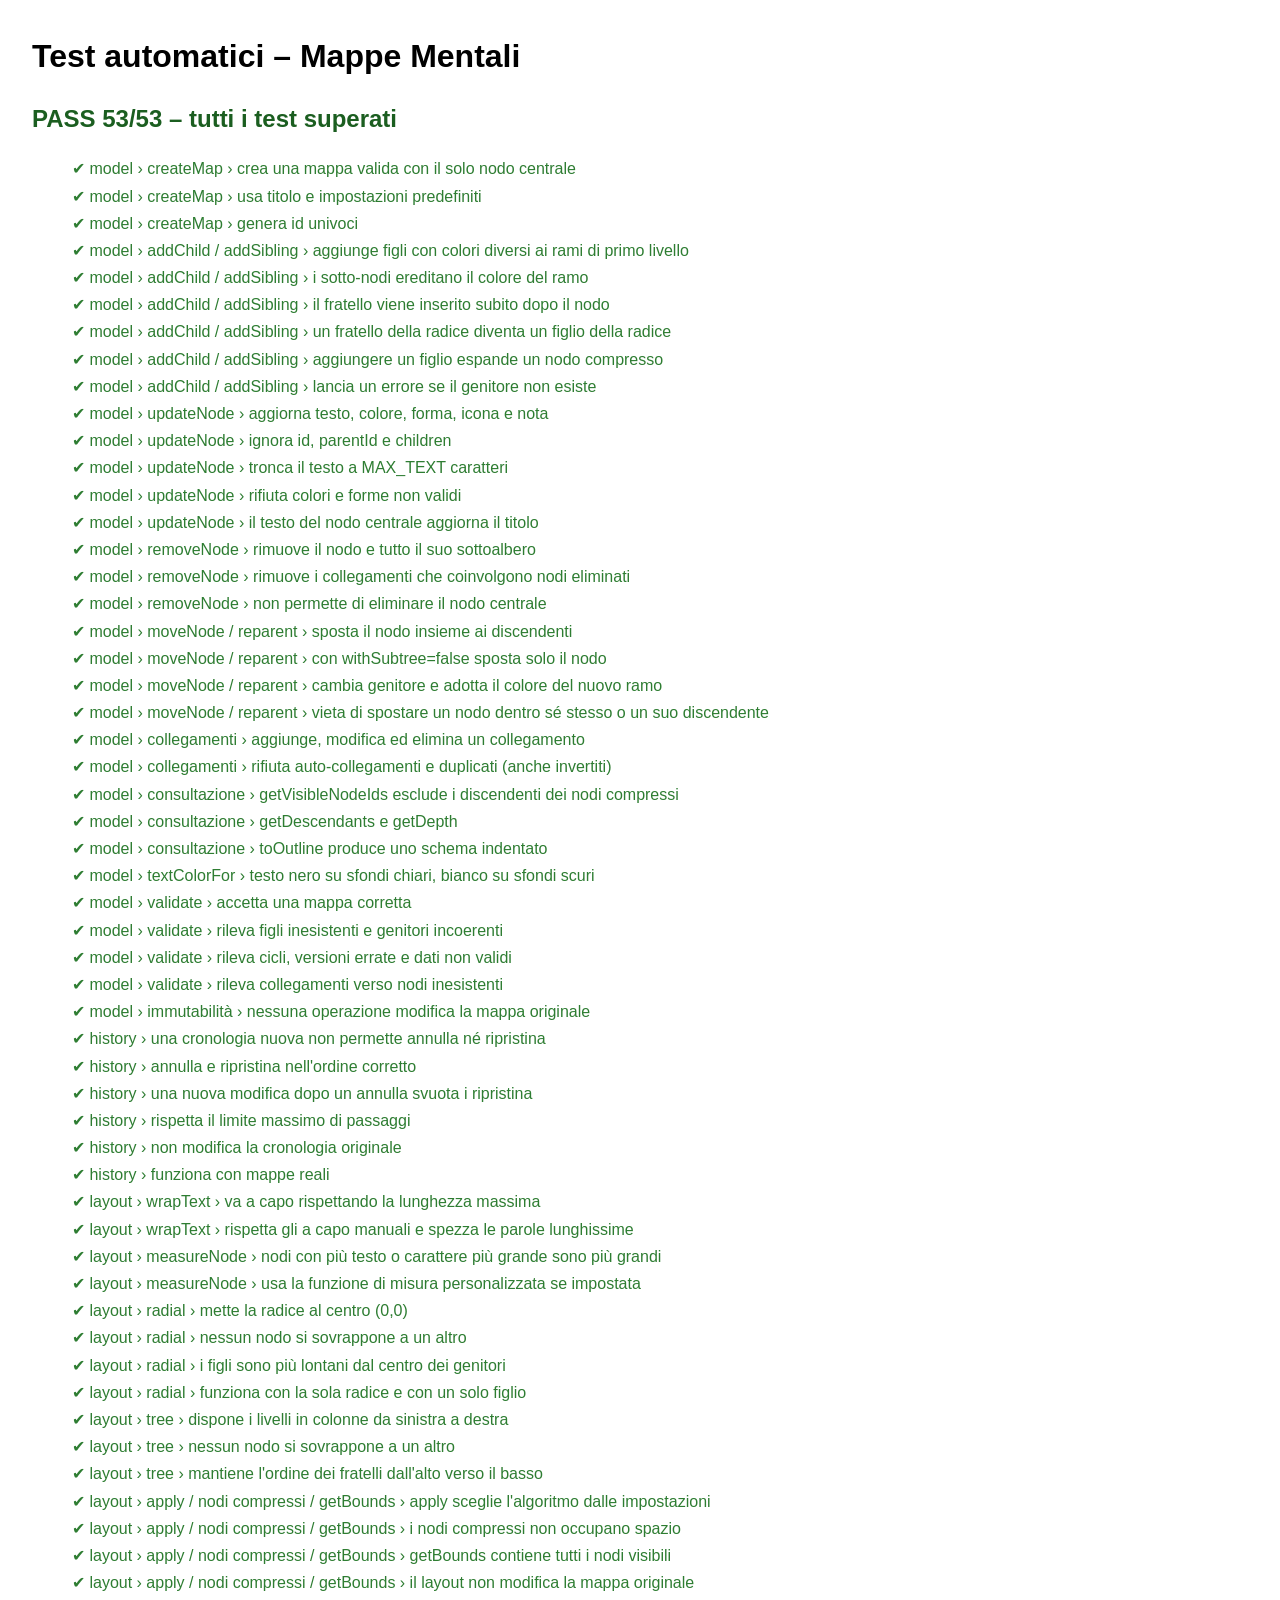
==== tests/index.html @ 087dca29 "Tappa 1: modello dati, annulla/ripristina, layout automatico e test" ====
<!DOCTYPE html>
<html lang="it">
<head>
  <meta charset="utf-8">
  <title>Test – Mappe Mentali</title>
  <style>
    body { font-family: Verdana, Tahoma, Arial, sans-serif; margin: 2rem; line-height: 1.5; }
    h2.pass { color: #1b5e20; }
    h2.fail { color: #b71c1c; }
    li { list-style: none; margin: 0.2rem 0; }
    li.pass { color: #2e7d32; }
    li.fail { color: #c62828; font-weight: bold; }
    pre { background: #ffebee; padding: 0.5rem; white-space: pre-wrap; font-weight: normal; }
  </style>
</head>
<body>
  <h1>Test automatici – Mappe Mentali</h1>
  <div id="risultati">Esecuzione dei test in corso…</div>

  <!-- Moduli dell'app (solo logica pura) -->
  <script src="../js/namespace.js"></script>
  <script src="../js/model.js"></script>
  <script src="../js/history.js"></script>
  <script src="../js/layout.js"></script>

  <!-- Framework e test -->
  <script src="runner.js"></script>
  <script src="model.test.js"></script>
  <script src="history.test.js"></script>
  <script src="layout.test.js"></script>
  <script>MMTest.run();</script>
</body>
</html>
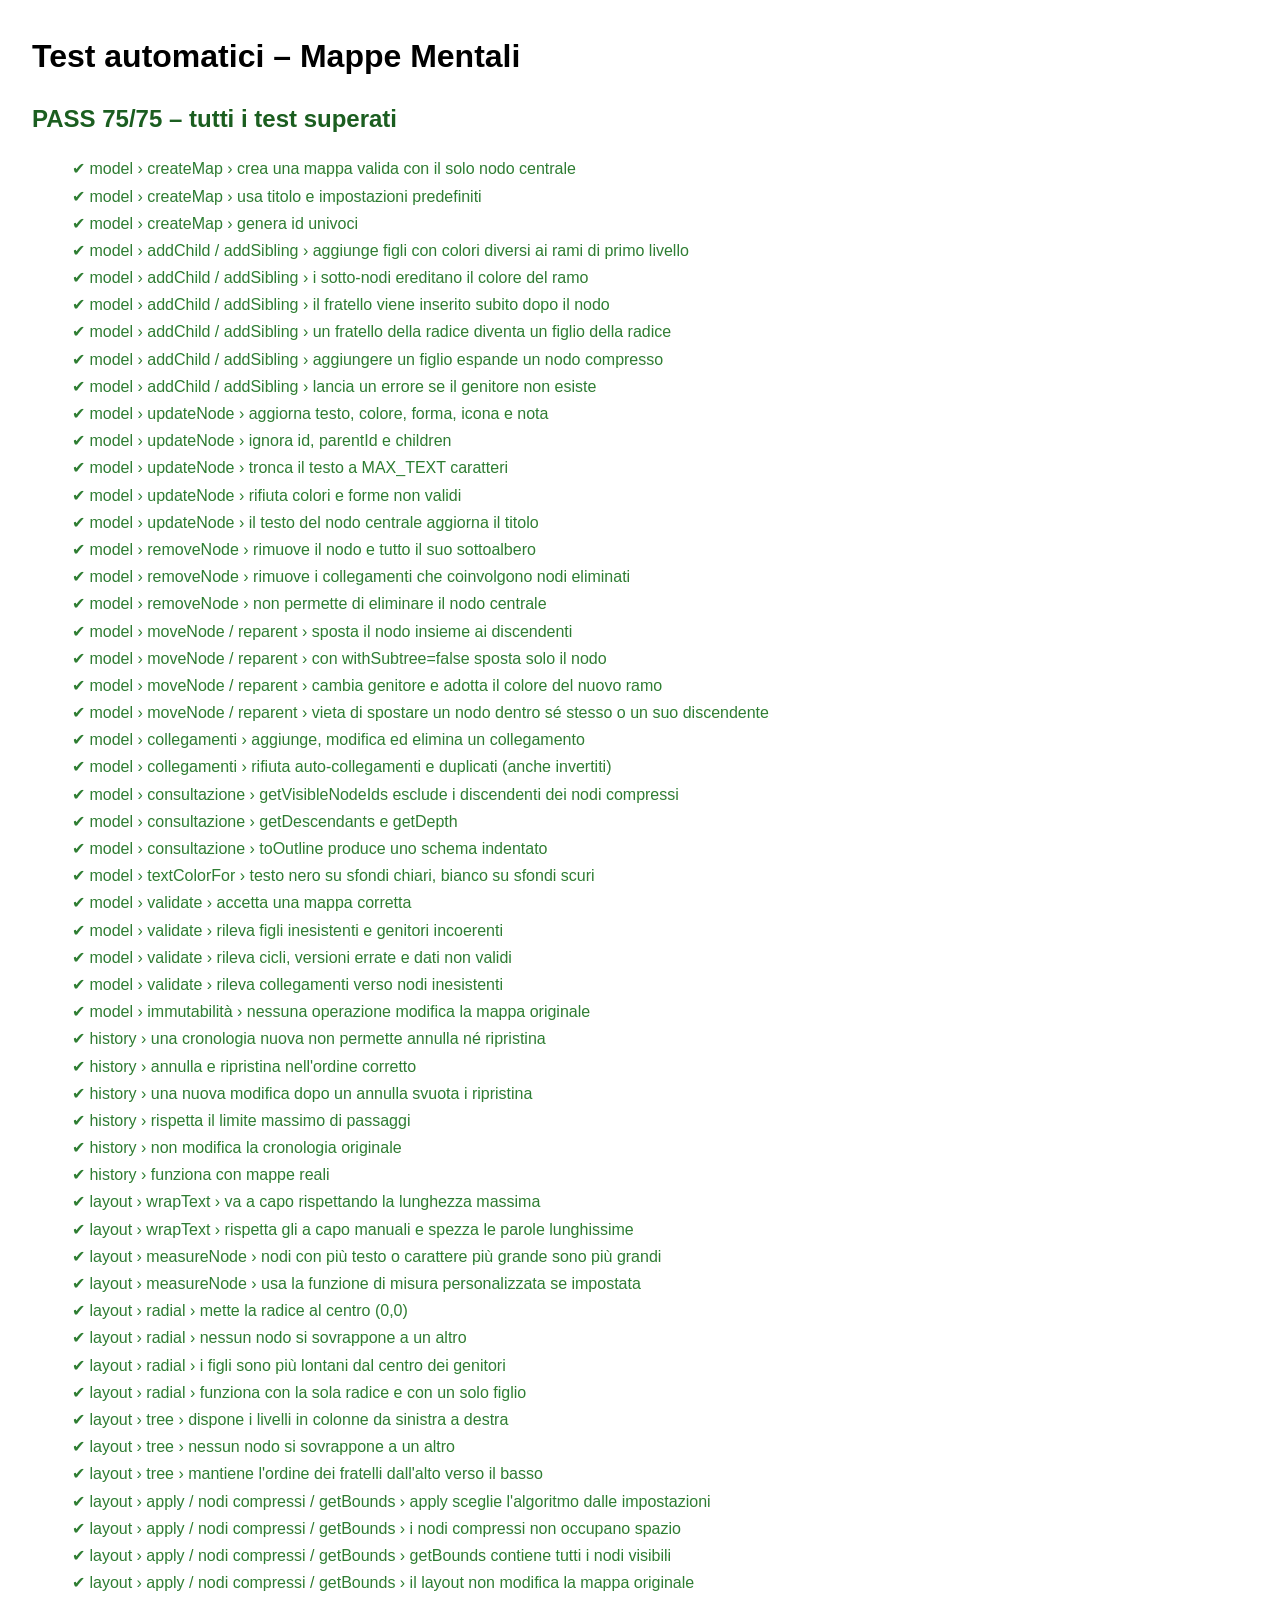
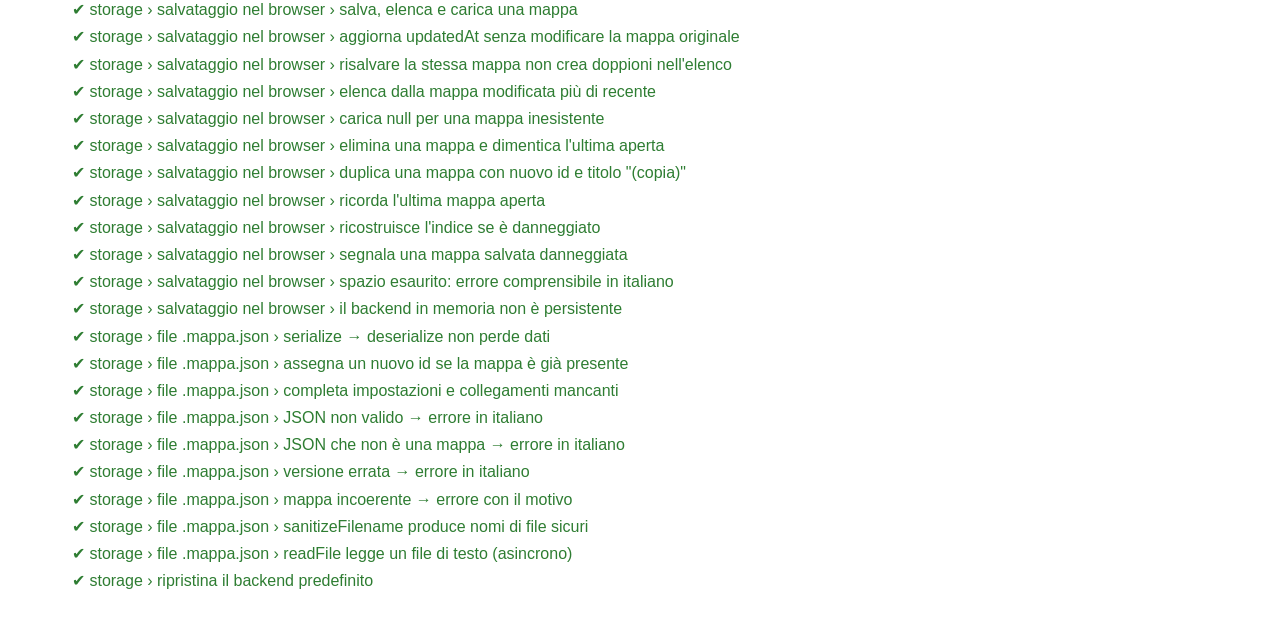
==== commit ebda09c9: "Tappa 2: vista, disegno SVG, interazioni, salvataggio e interfaccia Passi 5-8 del piano: viewport.js" ====
--- a/tests/index.html
+++ b/tests/index.html
@@ -17,10 +17,11 @@
   <h1>Test automatici – Mappe Mentali</h1>
   <div id="risultati">Esecuzione dei test in corso…</div>
 
-  <!-- Moduli dell'app (solo logica pura) -->
+  <!-- Moduli dell'app (logica pura; storage usa un backend in memoria nei test) -->
   <script src="../js/namespace.js"></script>
   <script src="../js/model.js"></script>
   <script src="../js/history.js"></script>
+  <script src="../js/storage.js"></script>
   <script src="../js/layout.js"></script>
 
   <!-- Framework e test -->
@@ -28,6 +29,7 @@
   <script src="model.test.js"></script>
   <script src="history.test.js"></script>
   <script src="layout.test.js"></script>
+  <script src="storage.test.js"></script>
   <script>MMTest.run();</script>
 </body>
 </html>
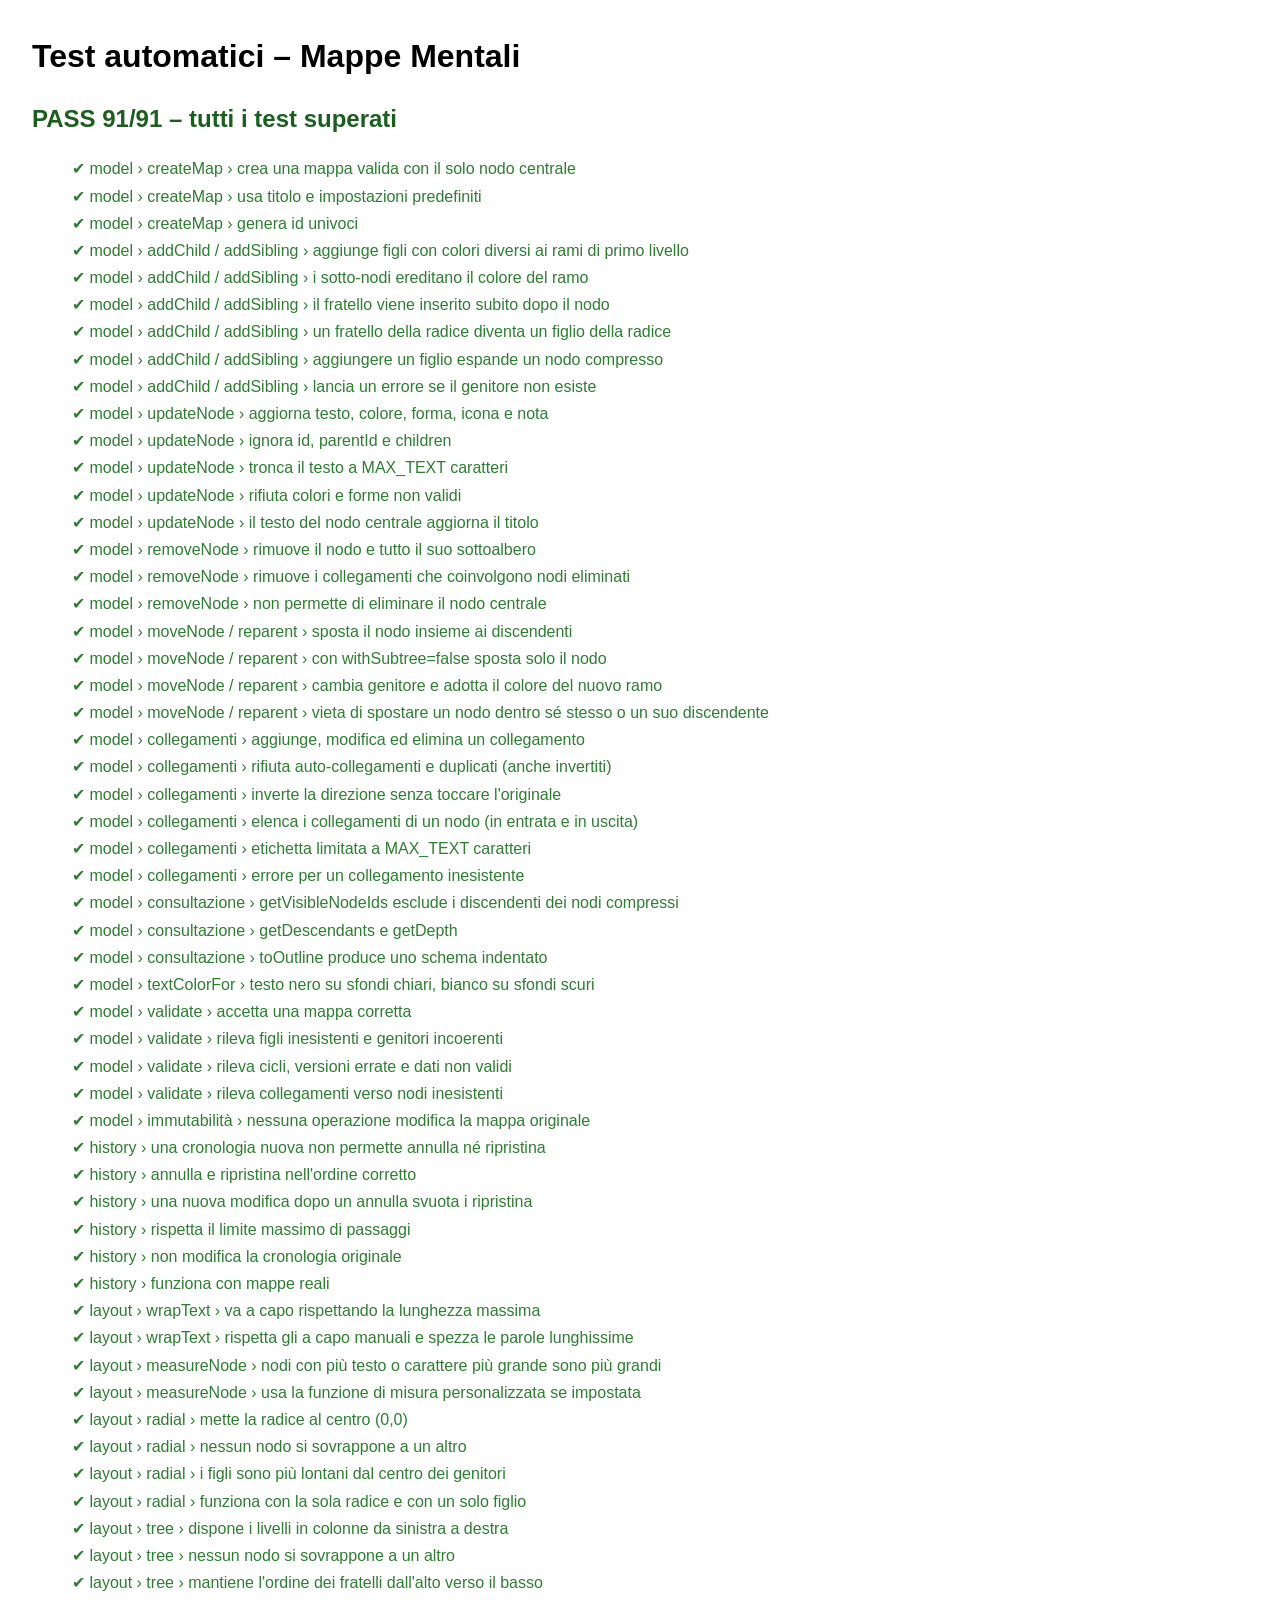
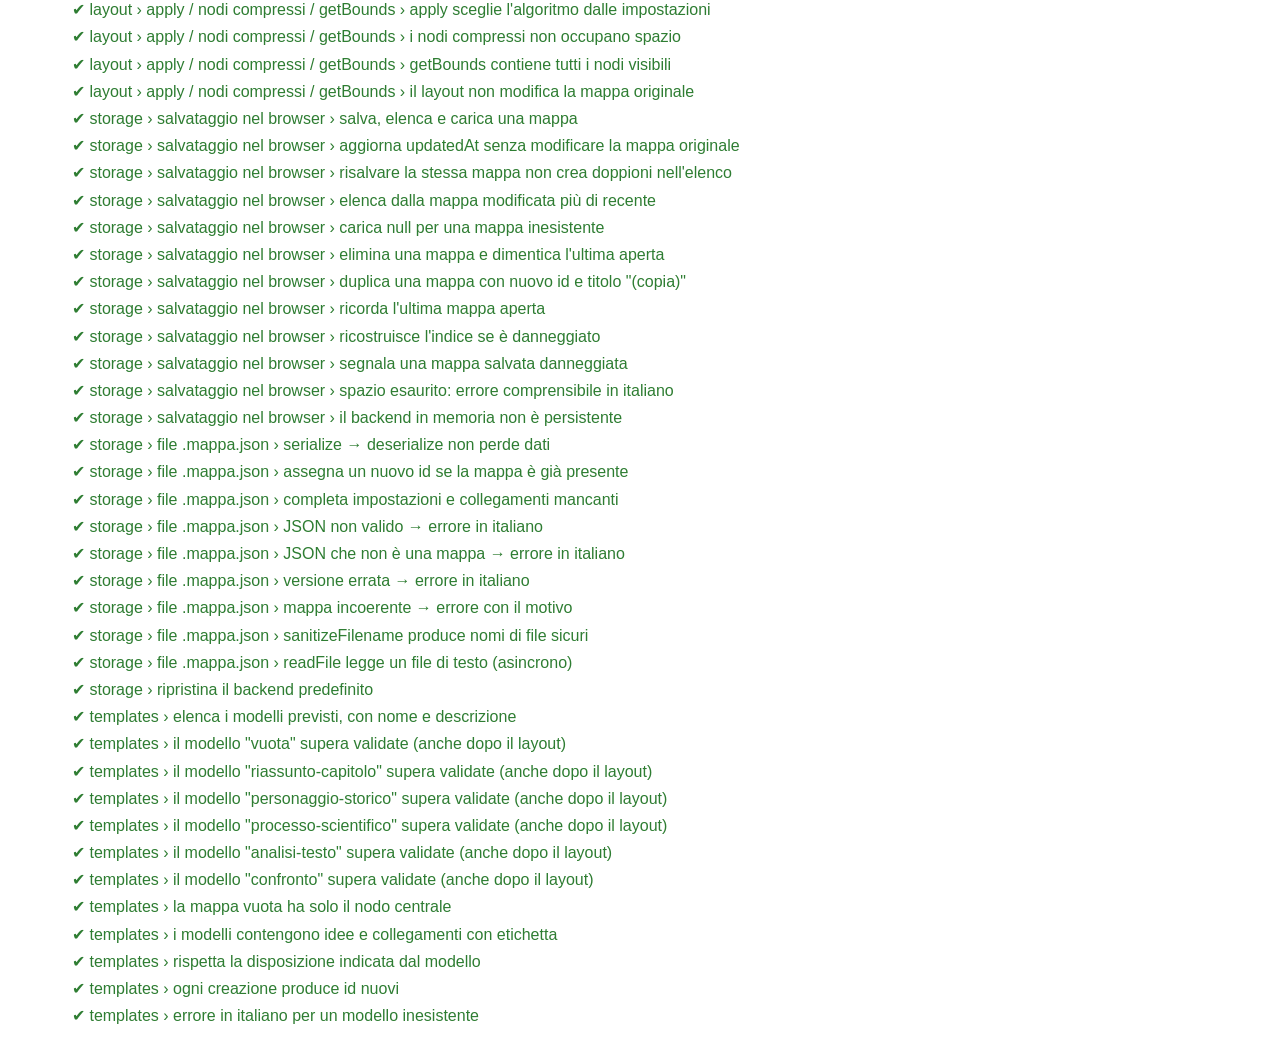
==== commit 44fd6a9d: "Passo 10: modelli scolastici pronti (js/templates.js), finestra Modelli e test" ====
--- a/tests/index.html
+++ b/tests/index.html
@@ -23,6 +23,7 @@
   <script src="../js/history.js"></script>
   <script src="../js/storage.js"></script>
   <script src="../js/layout.js"></script>
+  <script src="../js/templates.js"></script>
 
   <!-- Framework e test -->
   <script src="runner.js"></script>
@@ -30,6 +31,7 @@
   <script src="history.test.js"></script>
   <script src="layout.test.js"></script>
   <script src="storage.test.js"></script>
+  <script src="templates.test.js"></script>
   <script>MMTest.run();</script>
 </body>
 </html>
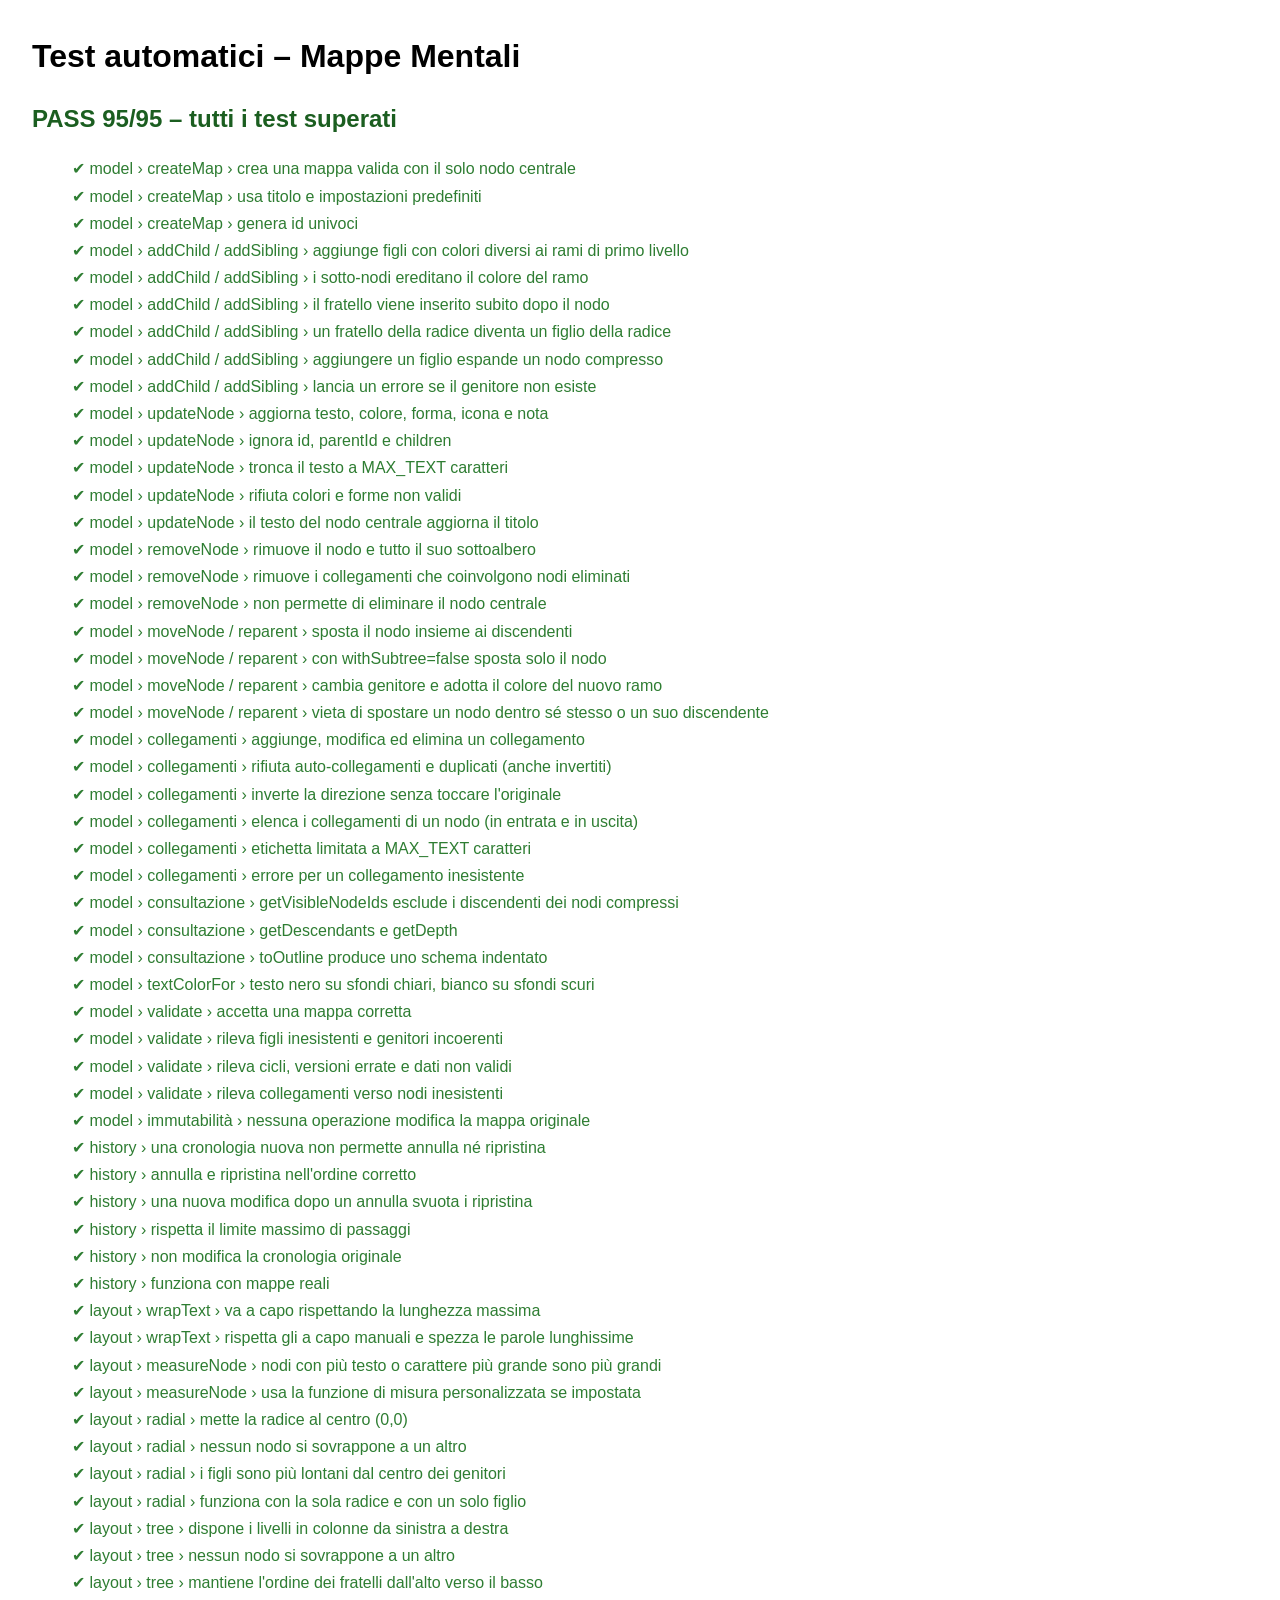
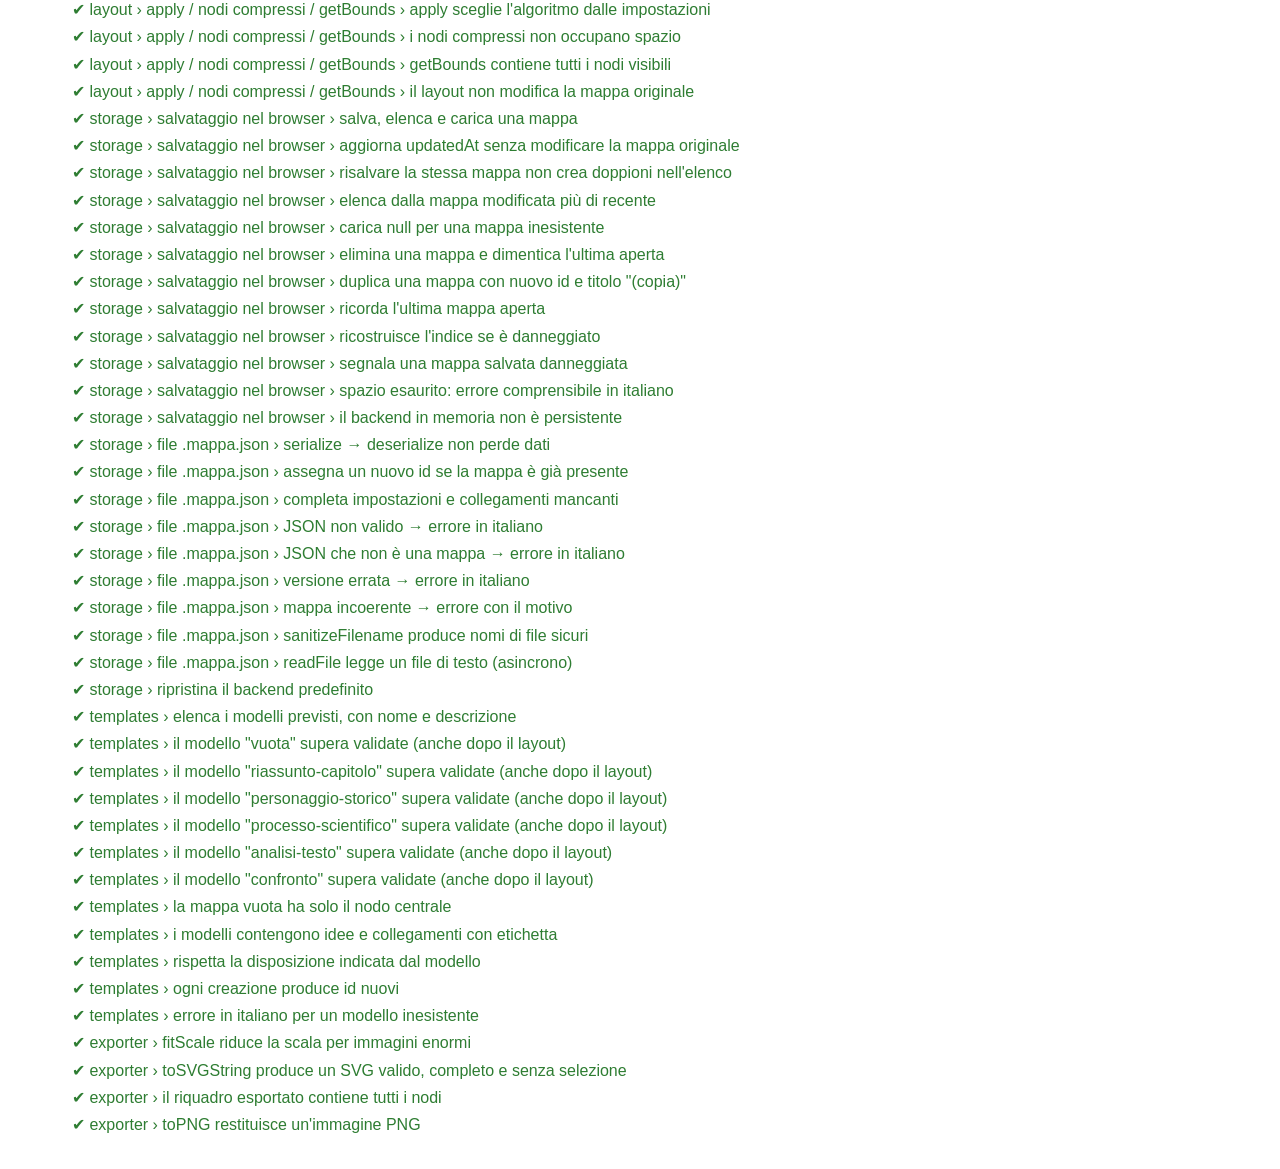
==== commit d7c6c707: "Passo 11: esportazione PNG/SVG (js/exporter.js) e stampa/PDF su A4 (css/print.css), con test" ====
--- a/tests/index.html
+++ b/tests/index.html
@@ -24,6 +24,9 @@
   <script src="../js/storage.js"></script>
   <script src="../js/layout.js"></script>
   <script src="../js/templates.js"></script>
+  <!-- Disegno ed esportazione (usano il DOM della pagina di test) -->
+  <script src="../js/renderer.js"></script>
+  <script src="../js/exporter.js"></script>
 
   <!-- Framework e test -->
   <script src="runner.js"></script>
@@ -32,6 +35,7 @@
   <script src="layout.test.js"></script>
   <script src="storage.test.js"></script>
   <script src="templates.test.js"></script>
+  <script src="exporter.test.js"></script>
   <script>MMTest.run();</script>
 </body>
 </html>
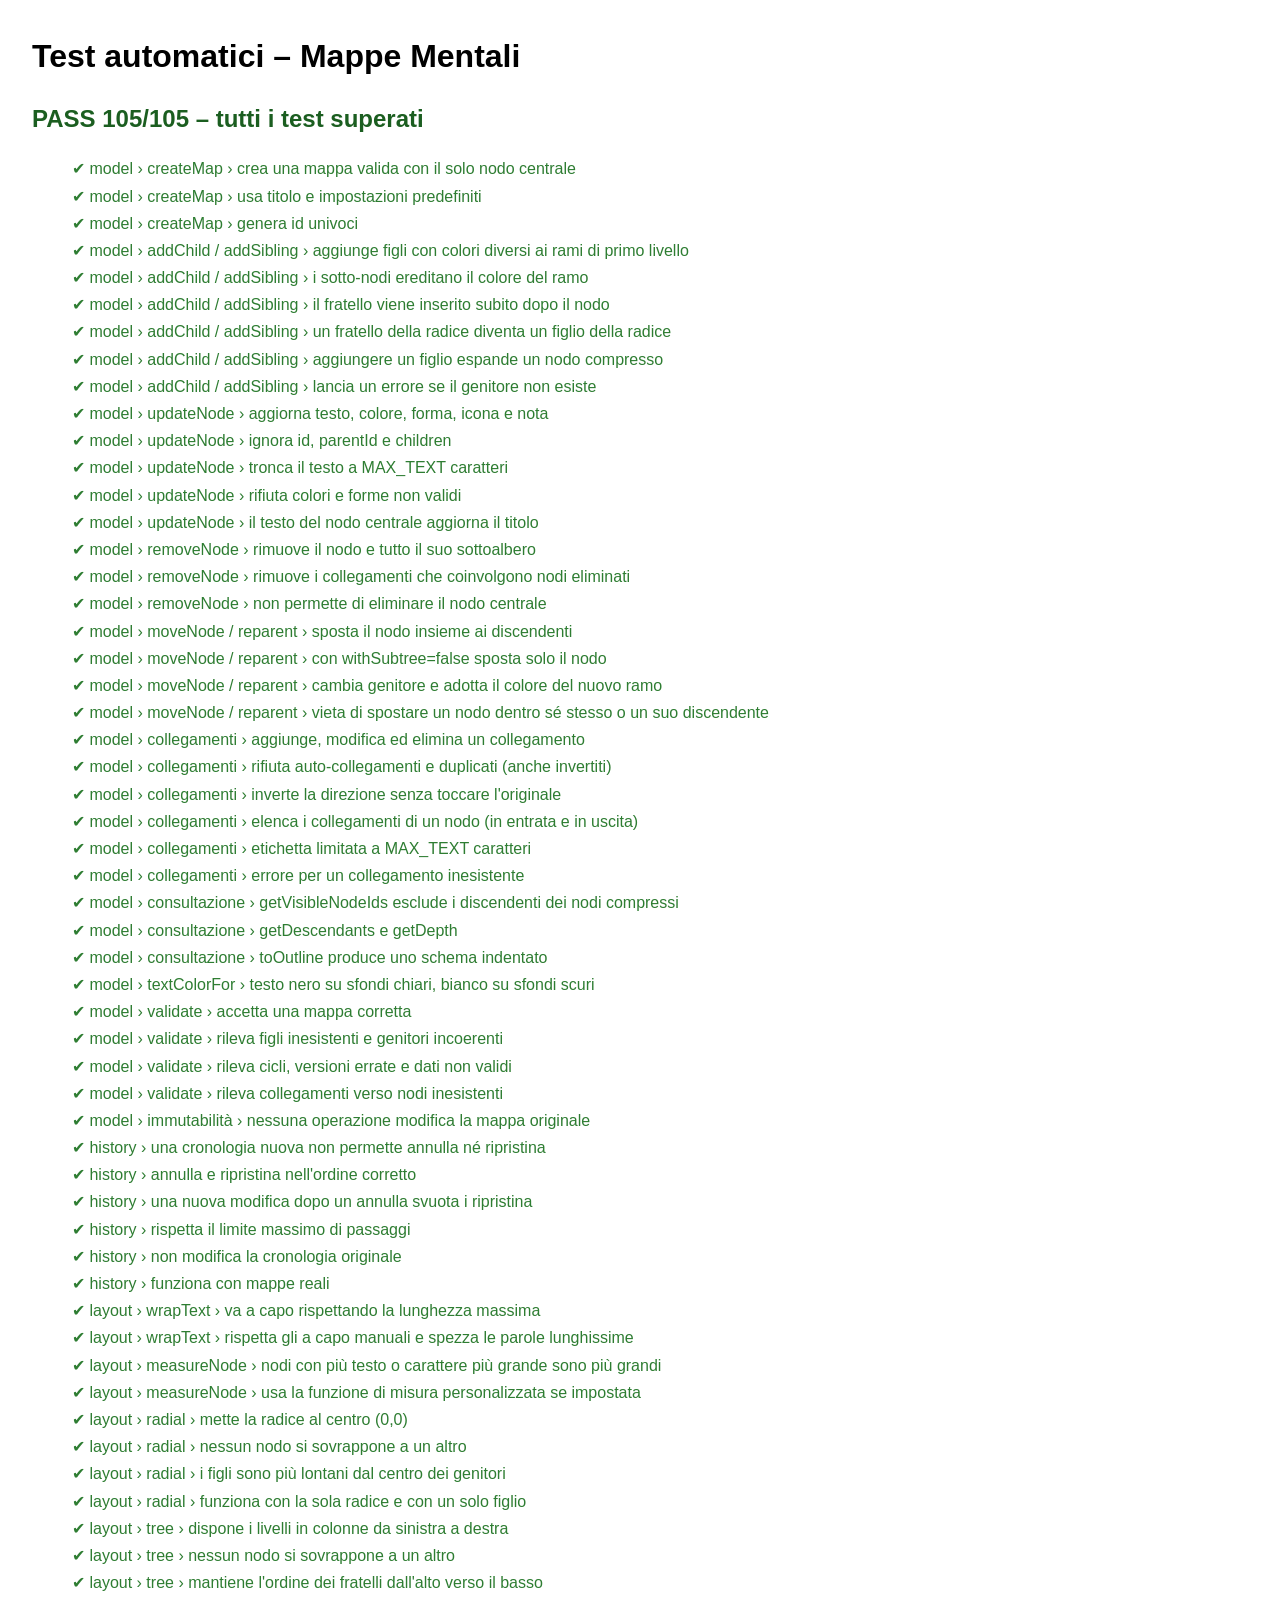
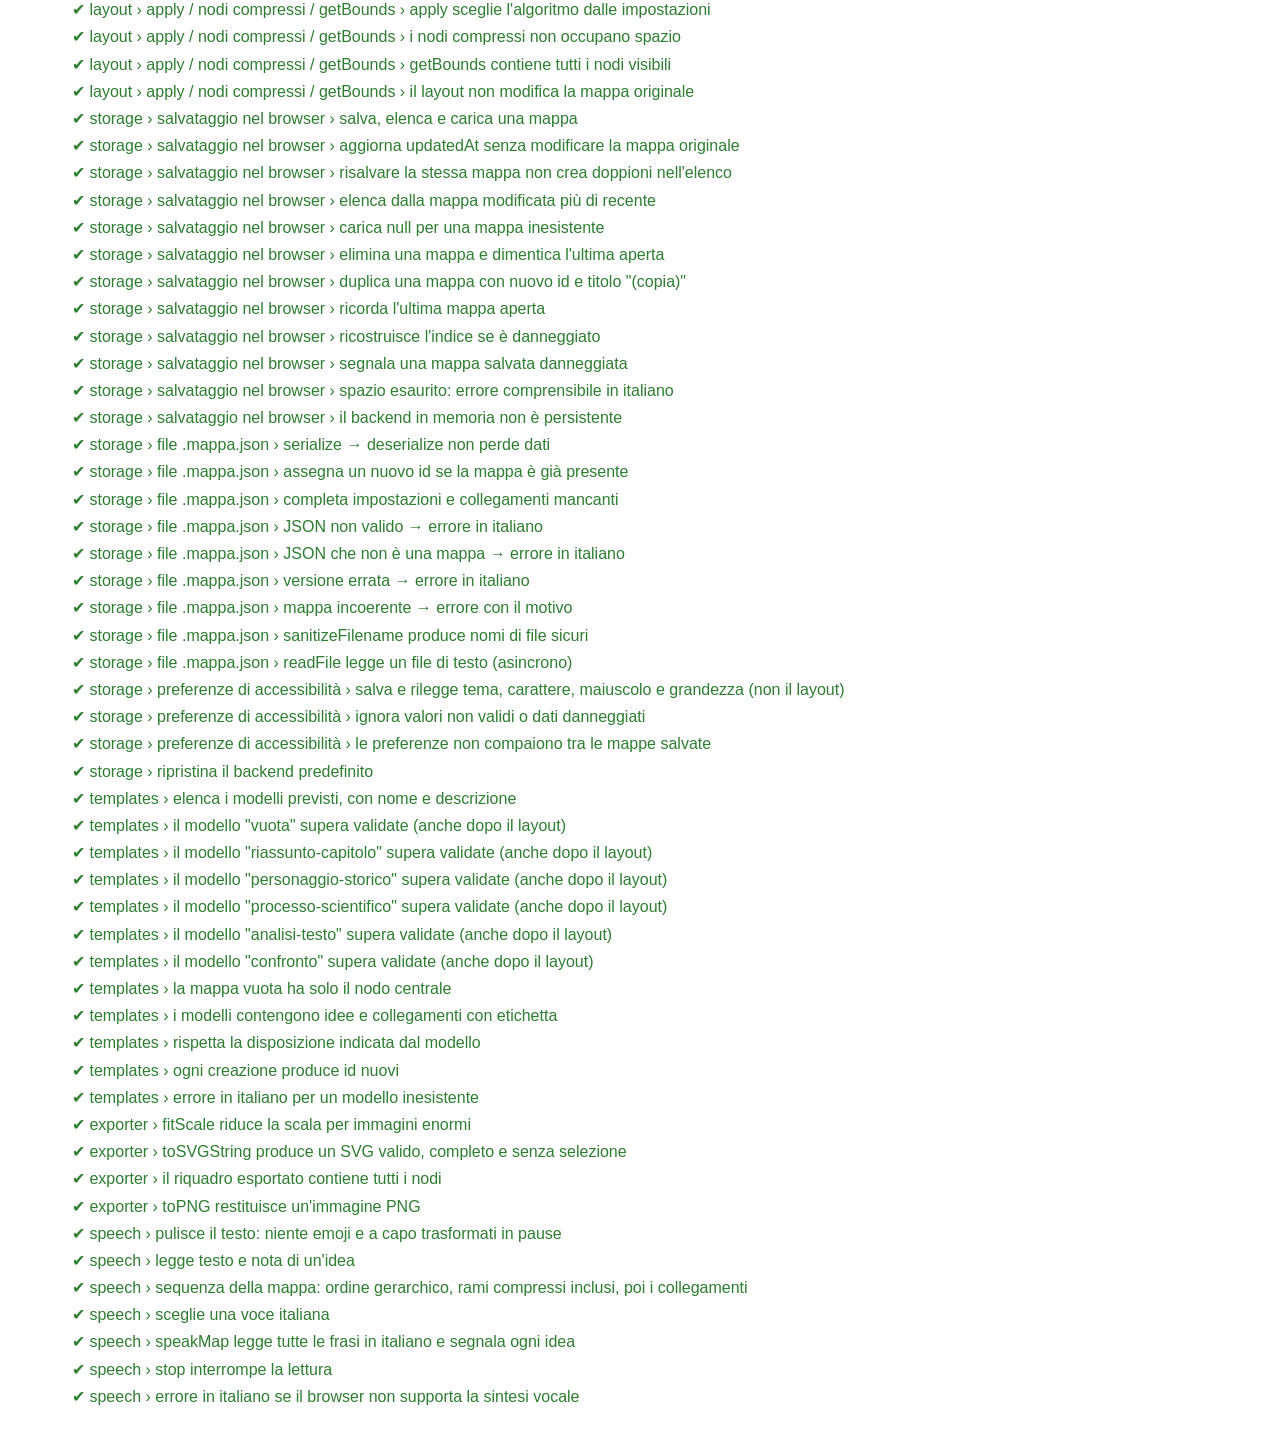
==== commit b25463b9: "Passo 12: lettura ad alta voce (js/speech.js) e finestra Accessibilità (tema, carattere, maiuscolo, " ====
--- a/tests/index.html
+++ b/tests/index.html
@@ -24,6 +24,7 @@
   <script src="../js/storage.js"></script>
   <script src="../js/layout.js"></script>
   <script src="../js/templates.js"></script>
+  <script src="../js/speech.js"></script>
   <!-- Disegno ed esportazione (usano il DOM della pagina di test) -->
   <script src="../js/renderer.js"></script>
   <script src="../js/exporter.js"></script>
@@ -36,6 +37,7 @@
   <script src="storage.test.js"></script>
   <script src="templates.test.js"></script>
   <script src="exporter.test.js"></script>
+  <script src="speech.test.js"></script>
   <script>MMTest.run();</script>
 </body>
 </html>
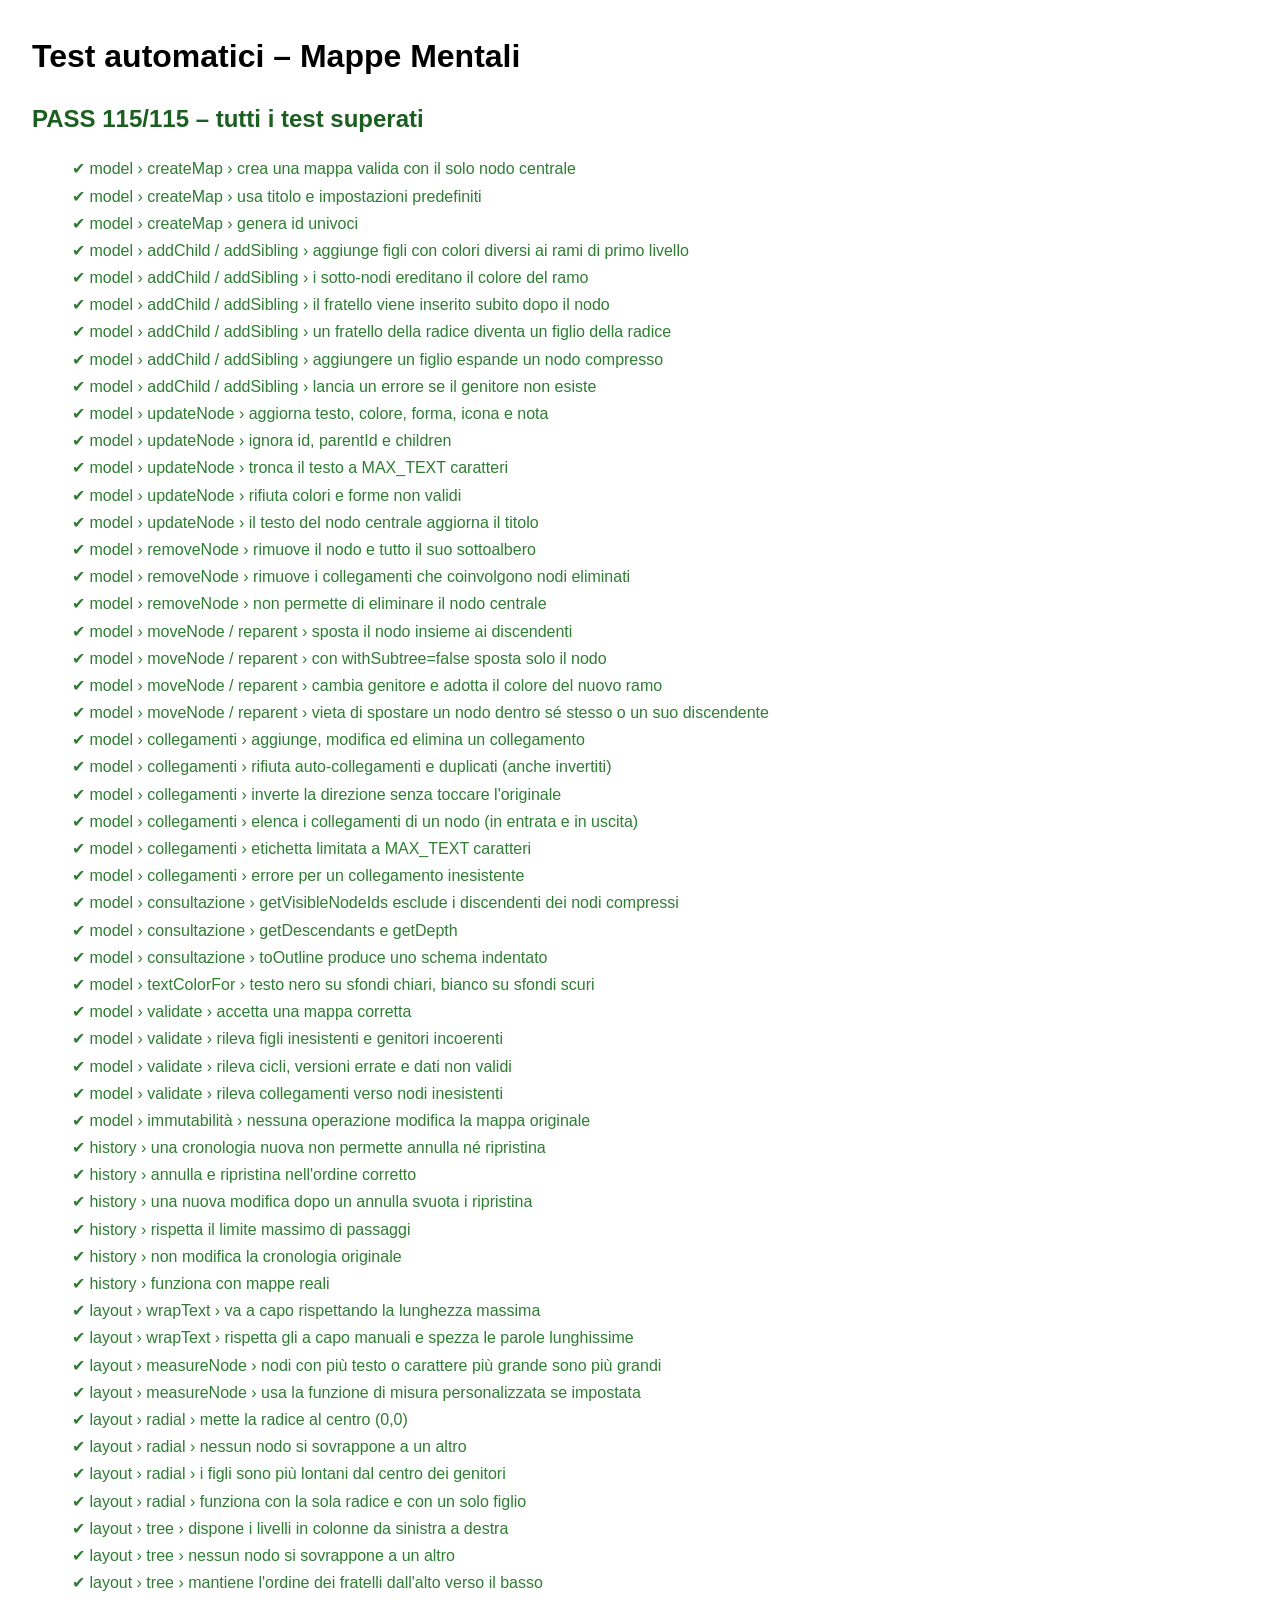
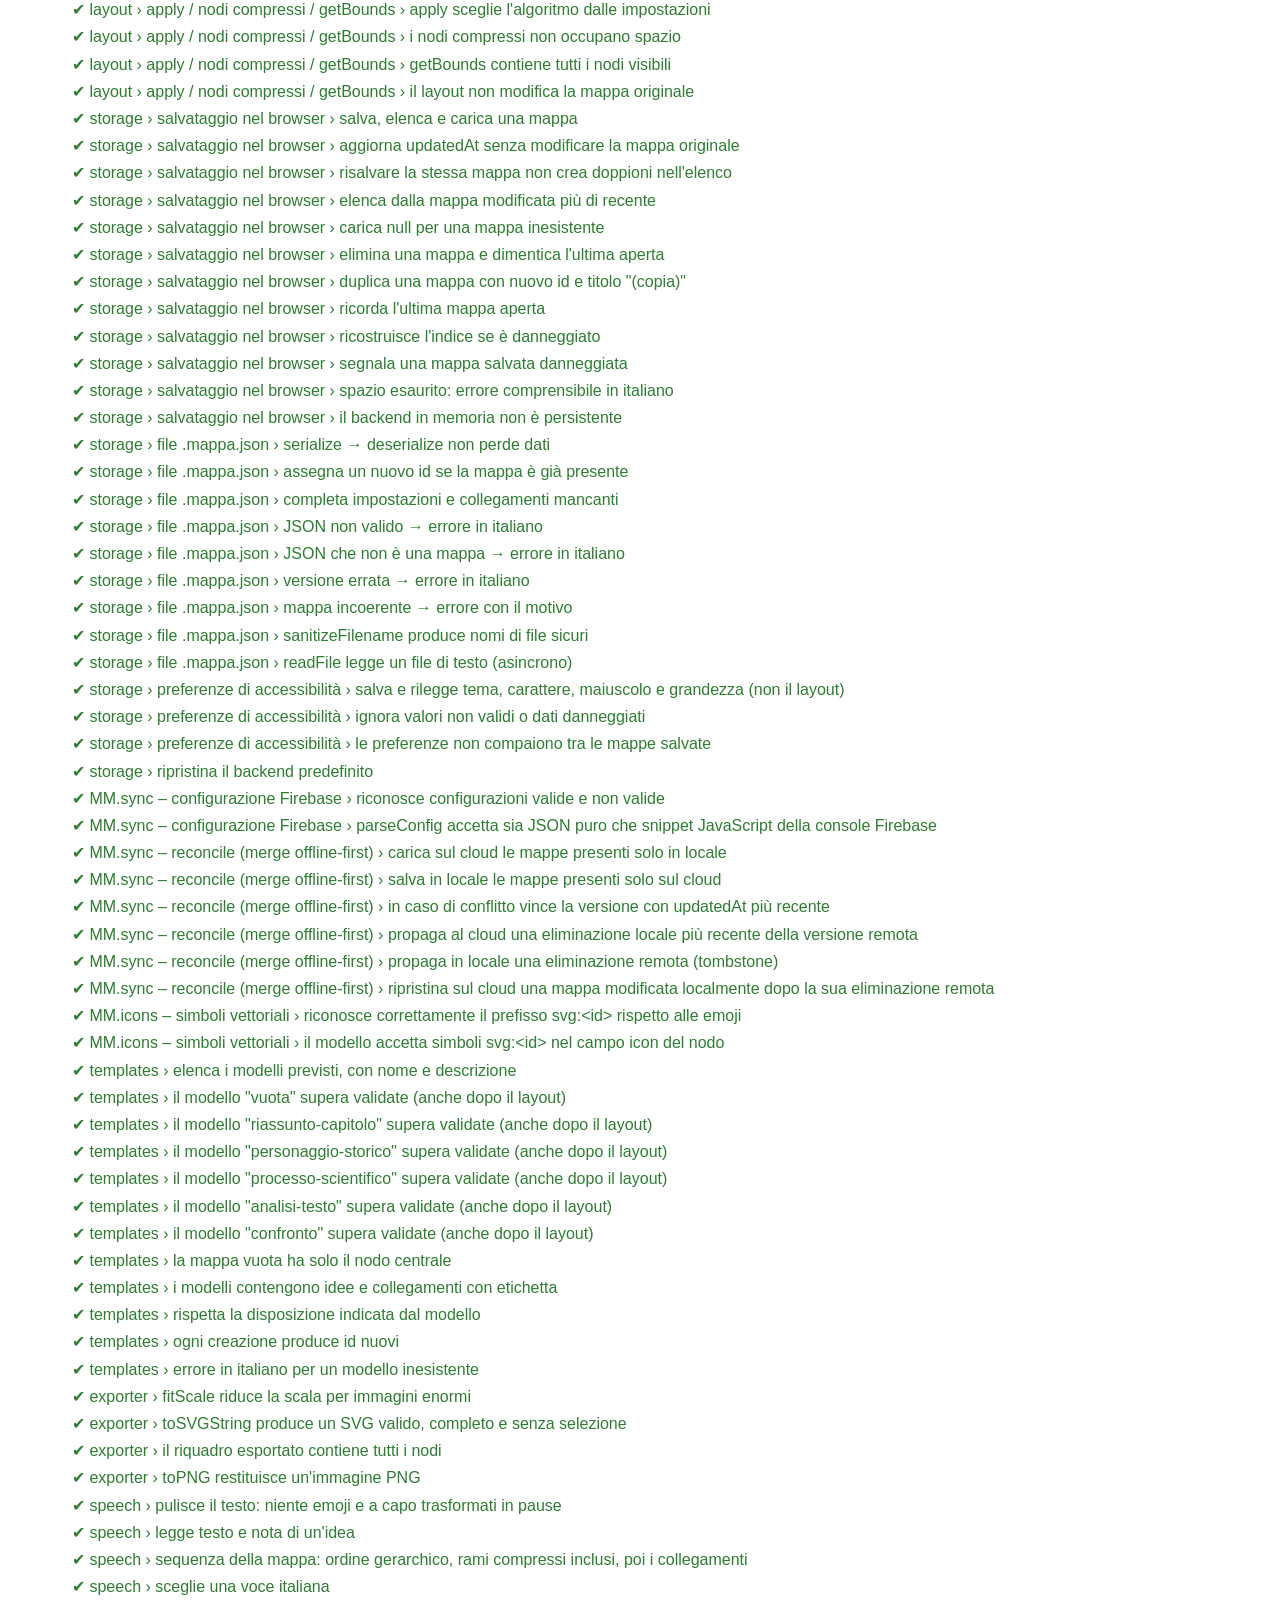
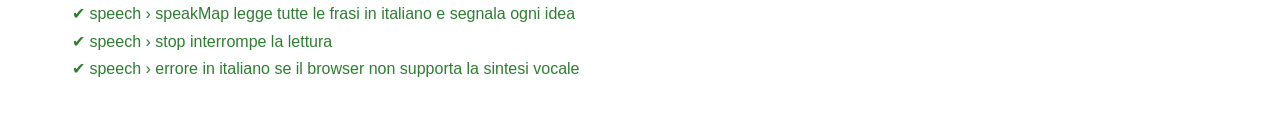
==== commit 2fa6c9ef: "Restyling moderno (Apple/MindNode) e sincronizzazione cloud Firebase Mac-iPad (mm-v2)" ====
--- a/tests/index.html
+++ b/tests/index.html
@@ -19,9 +19,11 @@
 
   <!-- Moduli dell'app (logica pura; storage usa un backend in memoria nei test) -->
   <script src="../js/namespace.js"></script>
+  <script src="../js/icons.js"></script>
   <script src="../js/model.js"></script>
   <script src="../js/history.js"></script>
   <script src="../js/storage.js"></script>
+  <script src="../js/sync.js"></script>
   <script src="../js/layout.js"></script>
   <script src="../js/templates.js"></script>
   <script src="../js/speech.js"></script>
@@ -35,6 +37,7 @@
   <script src="history.test.js"></script>
   <script src="layout.test.js"></script>
   <script src="storage.test.js"></script>
+  <script src="sync.test.js"></script>
   <script src="templates.test.js"></script>
   <script src="exporter.test.js"></script>
   <script src="speech.test.js"></script>
